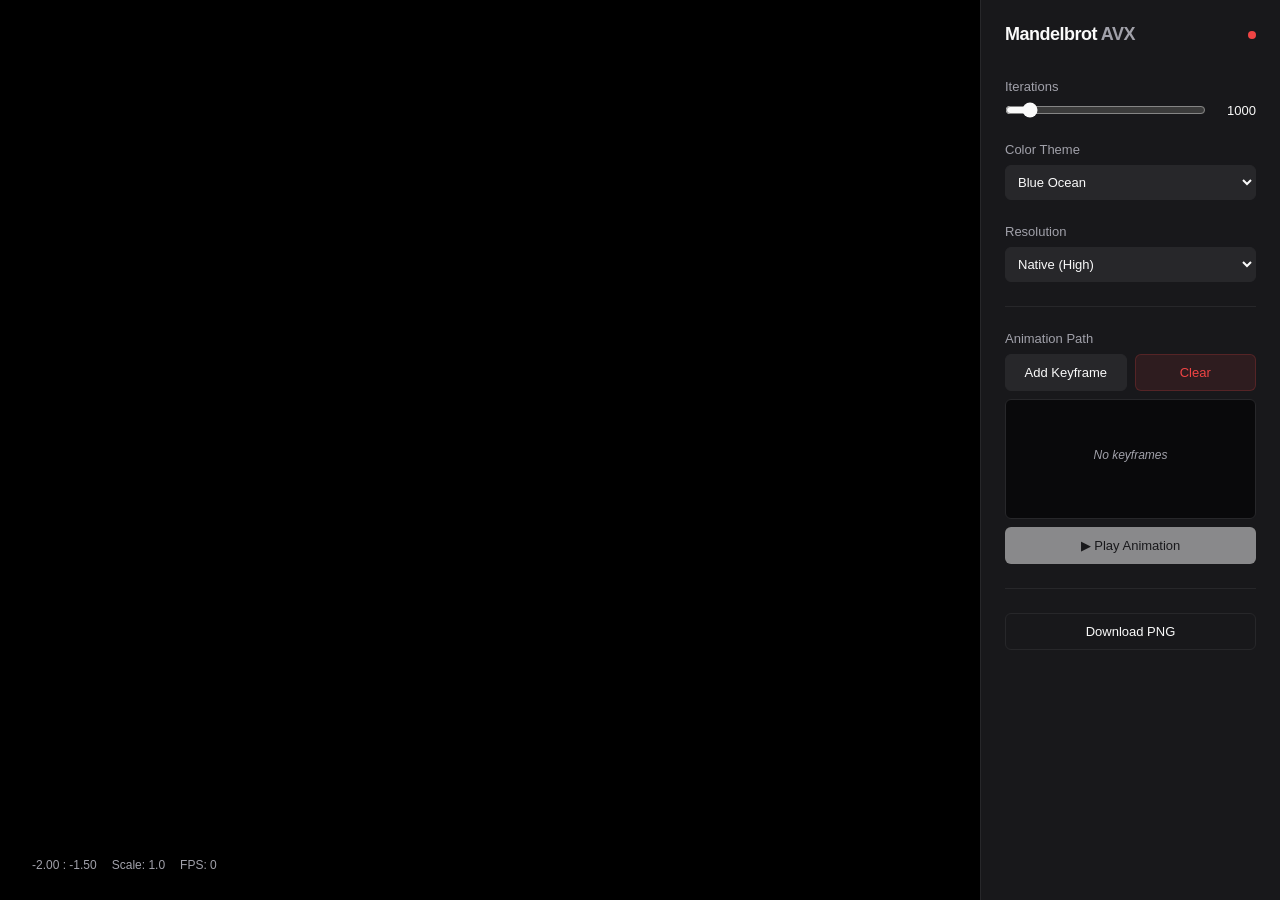
==== backend/frontend/index.html @ fd4870f3 "webserver ok" ====
<!DOCTYPE html>
<html lang="en">

<head>
  <meta charset="UTF-8">
  <meta name="viewport" content="width=device-width, initial-scale=1.0">
  <title>AVX2 Mandelbrot Explorer</title>
  <link rel="stylesheet" href="style.css">
</head>

<body>
  <div class="app-container">
    <div class="viewport" id="viewport">
      <canvas id="mandelbrotCanvas"></canvas>
      <div id="loading" class="spinner hidden"></div>
      <div class="overlay-stats">
        <span id="coords">-2.00 : -1.50</span>
        <span id="scale">Scale: 1.0</span>
        <span id="fps">FPS: 0</span>
      </div>
    </div>

    <aside class="sidebar">
      <div class="header">
        <h2>Mandelbrot <span class="accent">AVX</span></h2>
        <div class="status-indicator disconnected" id="statusDot" title="Disconnected"></div>
      </div>

      <div class="control-group">
        <label>Iterations</label>
        <div class="slider-container">
          <input type="range" id="iterSlider" min="100" max="10000" step="10" value="1000">
          <span id="iterValue">1000</span>
        </div>
      </div>
      <div class="control-group">
        <label>Color Theme</label>
        <select id="themeSelect">
          <option value="ocean">Blue Ocean</option>
          <option value="fire">Electric Fire</option>
          <option value="matrix">Matrix Green</option>
          <option value="rainbow">Psychedelic</option>
          <option value="zebra">Zebra (Debug)</option>
        </select>
      </div>


      <div class="control-group">
        <label>Resolution</label>
        <select id="resSelect">
          <option value="1">Native (High)</option>
          <option value="2">Half (Fast)</option>
          <option value="4">Quarter (Very Fast)</option>
        </select>
      </div>

      <div class="divider"></div>

      <div class="control-group">
        <label>Animation Path</label>
        <div class="btn-grid">
          <button id="btnKeyframe" class="btn secondary">Add Keyframe</button>
          <button id="btnClearPath" class="btn destructive">Clear</button>
        </div>
        <div class="keyframe-list" id="keyframeList">
          <div class="empty-state">No keyframes</div>
        </div>
        <button id="btnPlay" class="btn primary" disabled>▶ Play Animation</button>
      </div>

      <div class="divider"></div>

      <div class="control-group">
        <button id="btnExport" class="btn outline">Download PNG</button>
      </div>
    </aside>
  </div>

  <script src="script.js"></script>
</body>

</html>
---- backend/frontend/style.css ----
:root {
  --bg-app: #09090b;
  --bg-panel: #18181b;
  --bg-input: #27272a;
  --border: #27272a;
  --text-main: #fafafa;
  --text-muted: #a1a1aa;
  --primary: #fafafa;
  --primary-fg: #18181b;
  --accent: #3b82f6;
  --destructive: #ef4444;
}

* {
  box-sizing: border-box;
  margin: 0;
  padding: 0;
  font-family: -apple-system, BlinkMacSystemFont, "Segoe UI", Roboto, Helvetica, Arial, sans-serif;
}

body {
  background-color: var(--bg-app);
  color: var(--text-main);
  height: 100vh;
  overflow: hidden;
}

.app-container {
  display: flex;
  height: 100%;
  width: 100%;
}

/* Canvas Area */
.viewport {
  flex: 1;
  position: relative;
  background: #000;
  cursor: crosshair;
  overflow: hidden;
}

canvas {
  display: block;
  width: 100%;
  height: 100%;
}

.overlay-stats {
  position: absolute;
  bottom: 20px;
  left: 20px;
  background: rgba(0, 0, 0, 0.5);
  padding: 8px 12px;
  border-radius: 6px;
  font-size: 12px;
  font-family: monospace;
  color: var(--text-muted);
  pointer-events: none;
  display: flex;
  gap: 15px;
}

/* Sidebar */
.sidebar {
  width: 300px;
  background-color: var(--bg-panel);
  border-left: 1px solid var(--border);
  padding: 24px;
  display: flex;
  flex-direction: column;
  gap: 24px;
  overflow-y: auto;
}

.header {
  display: flex;
  justify-content: space-between;
  align-items: center;
  margin-bottom: 10px;
}

h2 {
  font-size: 18px;
  font-weight: 600;
  letter-spacing: -0.5px;
}

.accent {
  color: var(--text-muted);
}

/* Controls */
.control-group {
  display: flex;
  flex-direction: column;
  gap: 8px;
}

label {
  font-size: 13px;
  font-weight: 500;
  color: var(--text-muted);
}

.slider-container {
  display: flex;
  align-items: center;
  gap: 10px;
}

input[type="range"] {
  flex: 1;
  accent-color: var(--primary);
}

#iterValue {
  font-size: 13px;
  font-variant-numeric: tabular-nums;
  width: 40px;
  text-align: right;
}

select {
  background: var(--bg-input);
  color: var(--text-main);
  border: 1px solid var(--border);
  padding: 8px;
  border-radius: 6px;
  font-size: 13px;
  outline: none;
}

.divider {
  height: 1px;
  background: var(--border);
  width: 100%;
}

/* Buttons */
.btn {
  padding: 10px;
  border-radius: 6px;
  font-size: 13px;
  font-weight: 500;
  cursor: pointer;
  border: 1px solid transparent;
  transition: all 0.2s;
}

.btn-grid {
  display: grid;
  grid-template-columns: 1fr 1fr;
  gap: 8px;
}

.btn.primary {
  background: var(--primary);
  color: var(--primary-fg);
}

.btn.primary:hover {
  opacity: 0.8;
}

.btn.primary:disabled {
  opacity: 0.5;
  cursor: not-allowed;
}

.btn.secondary {
  background: var(--bg-input);
  color: var(--text-main);
  border-color: var(--border);
}

.btn.secondary:hover {
  opacity: 0.8;
}

.btn.destructive {
  background: rgba(239, 68, 68, 0.1);
  color: var(--destructive);
  border: 1px solid rgba(239, 68, 68, 0.2);
}

.btn.destructive:hover {
  background: rgba(239, 68, 68, 0.2);
}

.btn.outline {
  background: transparent;
  border: 1px solid var(--border);
  color: var(--text-main);
}

.btn.outline:hover {
  background: var(--bg-input);
}

/* Keyframes List */
.keyframe-list {
  background: var(--bg-app);
  border: 1px solid var(--border);
  border-radius: 6px;
  height: 120px;
  overflow-y: auto;
  padding: 8px;
  font-size: 12px;
}

.keyframe-item {
  padding: 4px;
  border-bottom: 1px solid var(--border);
  color: var(--text-muted);
  display: flex;
  justify-content: space-between;
}

.empty-state {
  color: var(--text-muted);
  text-align: center;
  margin-top: 40px;
  font-style: italic;
}

/* Status Dot */
.status-indicator {
  width: 8px;
  height: 8px;
  border-radius: 50%;
  background: var(--destructive);
}

.status-indicator.connected {
  background: #10b981;
  box-shadow: 0 0 8px #10b981;
}

/* Spinner */
.spinner {
  position: absolute;
  top: 20px;
  right: 20px;
  width: 20px;
  height: 20px;
  border: 2px solid rgba(255, 255, 255, 0.1);
  border-top-color: #fff;
  border-radius: 50%;
  animation: spin 0.8s linear infinite;
}

.hidden {
  display: none;
}

@keyframes spin {
  to {
    transform: rotate(360deg);
  }
}
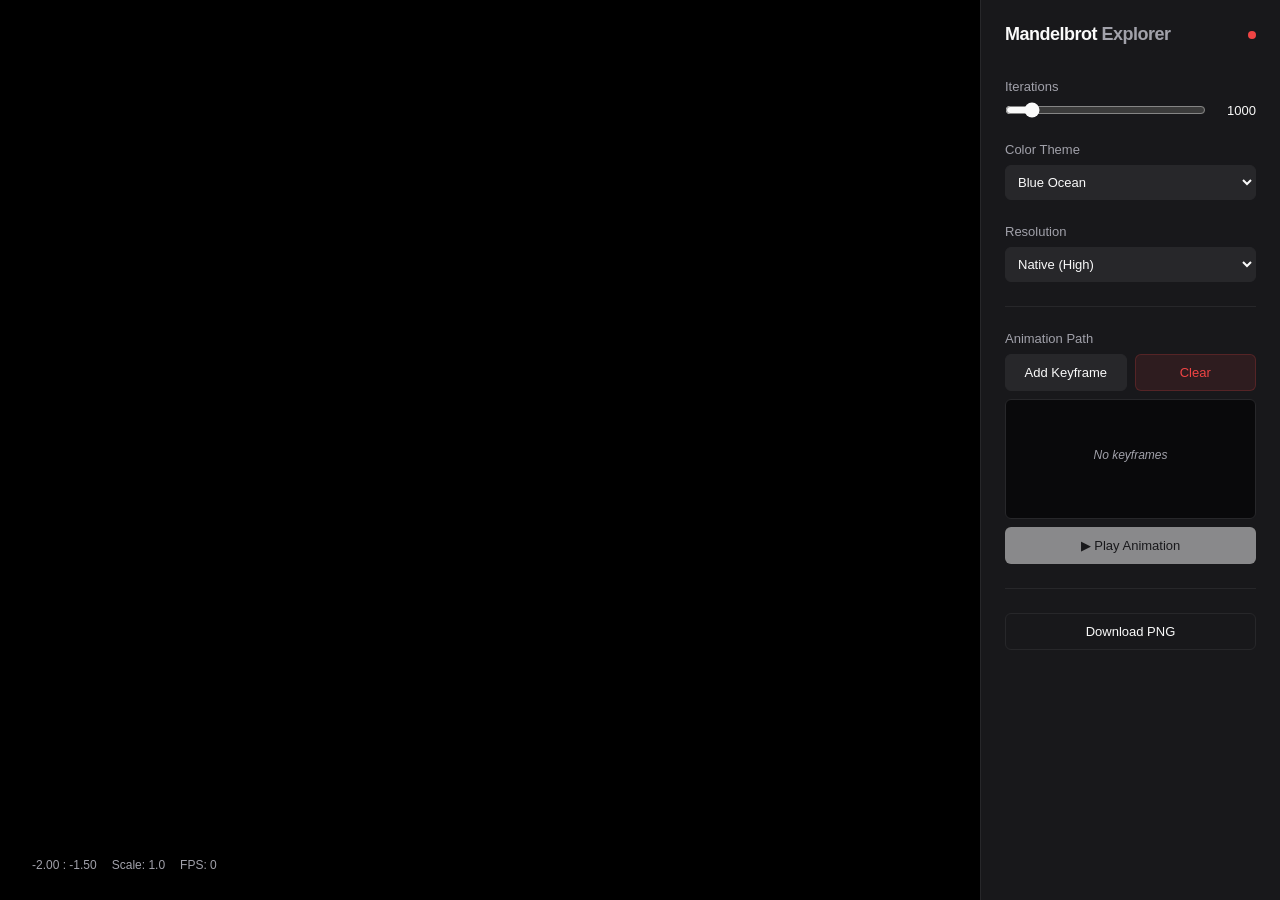
==== commit 191f101b: "almost there" ====
--- a/backend/frontend/index.html
+++ b/backend/frontend/index.html
@@ -1,82 +1,92 @@
-<!DOCTYPE html>
+<!doctype html>
 <html lang="en">
+  <head>
+    <meta charset="UTF-8" />
+    <meta name="viewport" content="width=device-width, initial-scale=1.0" />
+    <title>Mandelbrot Explorer</title>
+    <link rel="stylesheet" href="style.css" />
+  </head>
 
-<head>
-  <meta charset="UTF-8">
-  <meta name="viewport" content="width=device-width, initial-scale=1.0">
-  <title>AVX2 Mandelbrot Explorer</title>
-  <link rel="stylesheet" href="style.css">
-</head>
+  <body>
+    <div class="app-container">
+      <div class="viewport" id="viewport">
+        <canvas id="mandelbrotCanvas"></canvas>
+        <div id="loading" class="spinner hidden"></div>
+        <div class="overlay-stats">
+          <span id="coords">-2.00 : -1.50</span>
+          <span id="scale">Scale: 1.0</span>
+          <span id="fps">FPS: 0</span>
+        </div>
+      </div>
 
-<body>
-  <div class="app-container">
-    <div class="viewport" id="viewport">
-      <canvas id="mandelbrotCanvas"></canvas>
-      <div id="loading" class="spinner hidden"></div>
-      <div class="overlay-stats">
-        <span id="coords">-2.00 : -1.50</span>
-        <span id="scale">Scale: 1.0</span>
-        <span id="fps">FPS: 0</span>
-      </div>
+      <aside class="sidebar">
+        <div class="header">
+          <h2>Mandelbrot <span class="accent">Explorer</span></h2>
+          <div
+            class="status-indicator disconnected"
+            id="statusDot"
+            title="Disconnected"
+          ></div>
+        </div>
+
+        <div class="control-group">
+          <label>Iterations</label>
+          <div class="slider-container">
+            <input
+              type="range"
+              id="iterSlider"
+              min="0"
+              max="10000"
+              step="10"
+              value="1000"
+            />
+            <span id="iterValue">1000</span>
+          </div>
+        </div>
+        <div class="control-group">
+          <label>Color Theme</label>
+          <select id="themeSelect">
+            <option value="ocean">Blue Ocean</option>
+            <option value="fire">Electric Fire</option>
+            <option value="matrix">Matrix Green</option>
+            <option value="rainbow">Psychedelic</option>
+            <option value="zebra">Zebra (Debug)</option>
+          </select>
+        </div>
+
+        <div class="control-group">
+          <label>Resolution</label>
+          <select id="resSelect">
+            <option value="1">Native (High)</option>
+            <option value="2">Half (Fast)</option>
+            <option value="4">Quarter (Very Fast)</option>
+          </select>
+        </div>
+
+        <div class="divider"></div>
+
+        <div class="control-group">
+          <label>Animation Path</label>
+          <div class="btn-grid">
+            <button id="btnKeyframe" class="btn secondary">Add Keyframe</button>
+            <button id="btnClearPath" class="btn destructive">Clear</button>
+          </div>
+          <div class="keyframe-list" id="keyframeList">
+            <div class="empty-state">No keyframes</div>
+          </div>
+          <button id="btnPlay" class="btn primary" disabled>
+            ▶ Play Animation
+          </button>
+        </div>
+
+        <div class="divider"></div>
+
+        <div class="control-group">
+          <button id="btnExport" class="btn outline">Download PNG</button>
+        </div>
+      </aside>
     </div>
 
-    <aside class="sidebar">
-      <div class="header">
-        <h2>Mandelbrot <span class="accent">AVX</span></h2>
-        <div class="status-indicator disconnected" id="statusDot" title="Disconnected"></div>
-      </div>
-
-      <div class="control-group">
-        <label>Iterations</label>
-        <div class="slider-container">
-          <input type="range" id="iterSlider" min="100" max="10000" step="10" value="1000">
-          <span id="iterValue">1000</span>
-        </div>
-      </div>
-      <div class="control-group">
-        <label>Color Theme</label>
-        <select id="themeSelect">
-          <option value="ocean">Blue Ocean</option>
-          <option value="fire">Electric Fire</option>
-          <option value="matrix">Matrix Green</option>
-          <option value="rainbow">Psychedelic</option>
-          <option value="zebra">Zebra (Debug)</option>
-        </select>
-      </div>
-
-
-      <div class="control-group">
-        <label>Resolution</label>
-        <select id="resSelect">
-          <option value="1">Native (High)</option>
-          <option value="2">Half (Fast)</option>
-          <option value="4">Quarter (Very Fast)</option>
-        </select>
-      </div>
-
-      <div class="divider"></div>
-
-      <div class="control-group">
-        <label>Animation Path</label>
-        <div class="btn-grid">
-          <button id="btnKeyframe" class="btn secondary">Add Keyframe</button>
-          <button id="btnClearPath" class="btn destructive">Clear</button>
-        </div>
-        <div class="keyframe-list" id="keyframeList">
-          <div class="empty-state">No keyframes</div>
-        </div>
-        <button id="btnPlay" class="btn primary" disabled>▶ Play Animation</button>
-      </div>
-
-      <div class="divider"></div>
-
-      <div class="control-group">
-        <button id="btnExport" class="btn outline">Download PNG</button>
-      </div>
-    </aside>
-  </div>
-
-  <script src="script.js"></script>
-</body>
-
+    <script src="script.js"></script>
+  </body>
 </html>
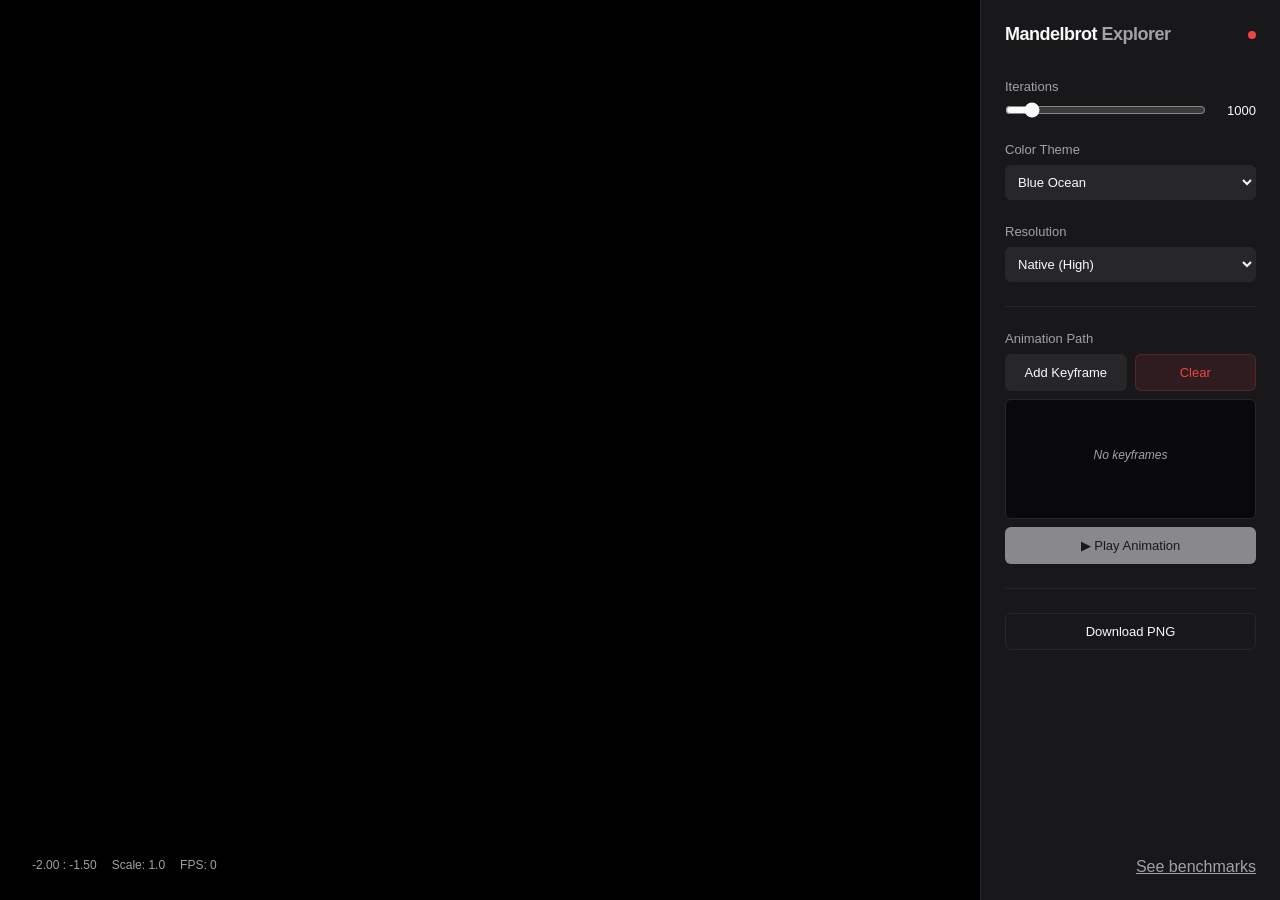
==== commit 7ff3c671: "docs" ====
--- a/backend/frontend/index.html
+++ b/backend/frontend/index.html
@@ -84,6 +84,10 @@
         <div class="control-group">
           <button id="btnExport" class="btn outline">Download PNG</button>
         </div>
+
+        <a class="benchmark-link" href="/benchmark.html" target="about:blank"
+          >See benchmarks</a
+        >
       </aside>
     </div>
 
--- a/backend/frontend/style.css
+++ b/backend/frontend/style.css
@@ -15,7 +15,9 @@
   box-sizing: border-box;
   margin: 0;
   padding: 0;
-  font-family: -apple-system, BlinkMacSystemFont, "Segoe UI", Roboto, Helvetica, Arial, sans-serif;
+  font-family:
+    -apple-system, BlinkMacSystemFont, "Segoe UI", Roboto, Helvetica, Arial,
+    sans-serif;
 }
 
 body {
@@ -71,6 +73,7 @@
   flex-direction: column;
   gap: 24px;
   overflow-y: auto;
+  height: 100vh;
 }
 
 .header {
@@ -250,6 +253,12 @@
   animation: spin 0.8s linear infinite;
 }
 
+.benchmark-link {
+  color: var(--text-muted);
+  margin-top: auto;
+  margin-left: auto;
+}
+
 .hidden {
   display: none;
 }
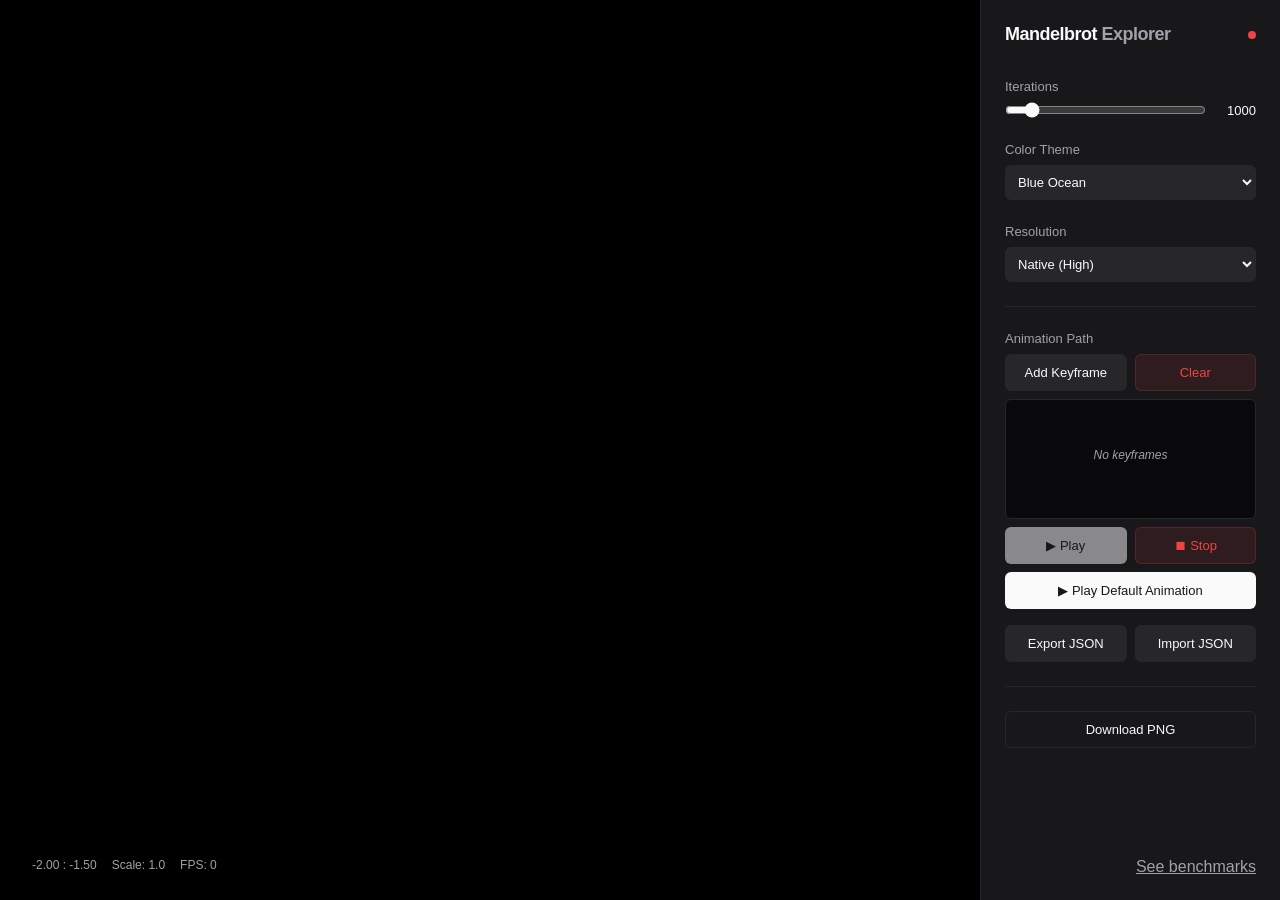
==== commit b1c2986d: "checking details" ====
--- a/backend/frontend/index.html
+++ b/backend/frontend/index.html
@@ -65,19 +65,32 @@
 
         <div class="divider"></div>
 
-        <div class="control-group">
-          <label>Animation Path</label>
-          <div class="btn-grid">
-            <button id="btnKeyframe" class="btn secondary">Add Keyframe</button>
-            <button id="btnClearPath" class="btn destructive">Clear</button>
-          </div>
-          <div class="keyframe-list" id="keyframeList">
-            <div class="empty-state">No keyframes</div>
-          </div>
+      <div class="control-group">
+        <label>Animation Path</label>
+        <div class="btn-grid">
+          <button id="btnKeyframe" class="btn secondary">Add Keyframe</button>
+          <button id="btnClearPath" class="btn destructive">Clear</button>
+        </div>
+        <div class="keyframe-list" id="keyframeList">
+          <div class="empty-state">No keyframes</div>
+        </div>
+        <div class="btn-grid">
           <button id="btnPlay" class="btn primary" disabled>
-            ▶ Play Animation
+            ▶ Play
+          </button>
+          <button id="btnStop" class="btn destructive" disabled style="pointer-events: auto;">
+            ⏹ Stop
           </button>
         </div>
+        <button id="btnPlayDefault" class="btn primary">
+          ▶ Play Default Animation
+        </button>
+        <div class="btn-grid" style="margin-top: 8px;">
+          <button id="btnExportPath" class="btn secondary">Export JSON</button>
+          <button id="btnImportPath" class="btn secondary">Import JSON</button>
+        </div>
+        <input type="file" id="importFile" accept=".json" style="display: none;">
+      </div>
 
         <div class="divider"></div>
 
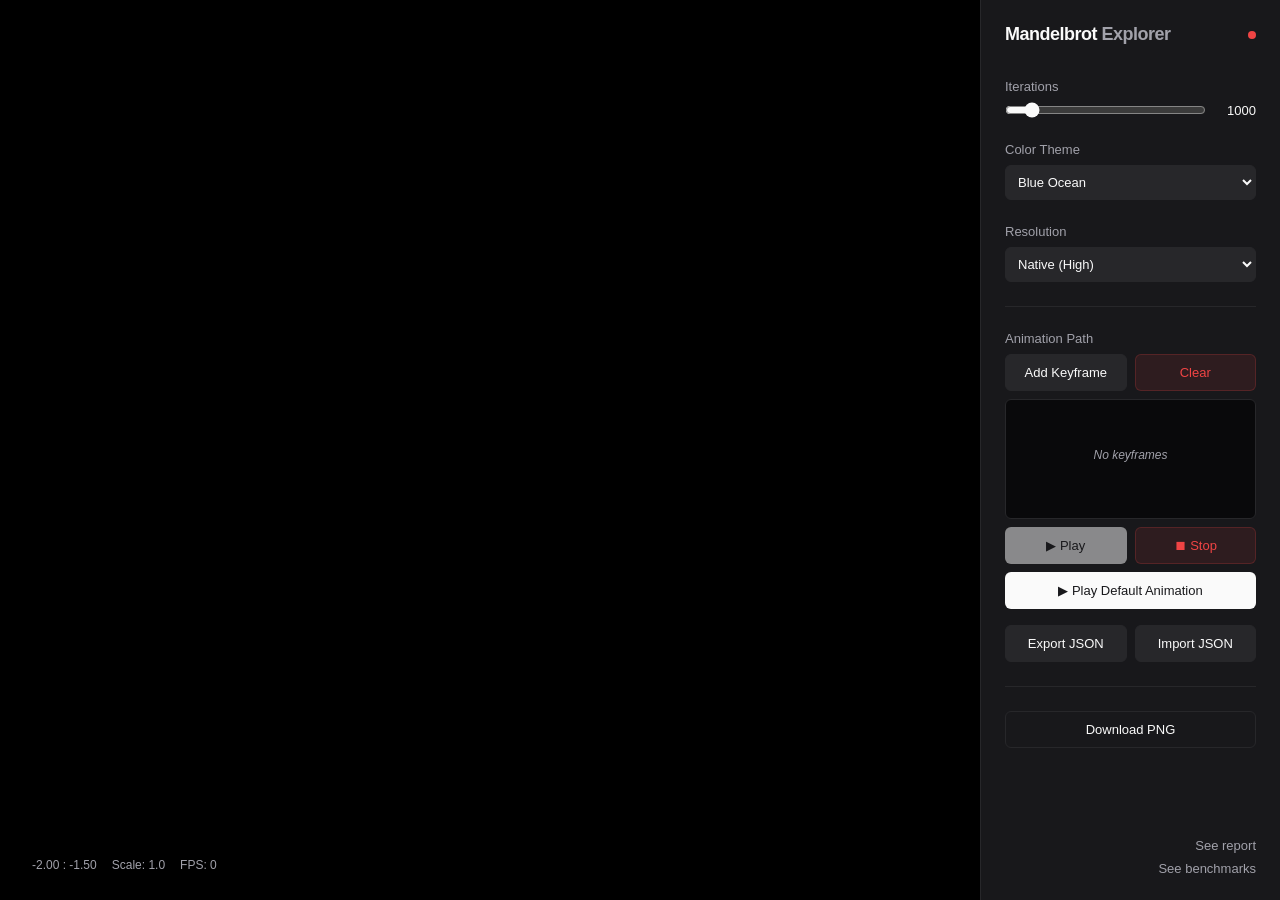
==== commit f590727b: "chores" ====
--- a/backend/frontend/index.html
+++ b/backend/frontend/index.html
@@ -65,42 +65,58 @@
 
         <div class="divider"></div>
 
-      <div class="control-group">
-        <label>Animation Path</label>
-        <div class="btn-grid">
-          <button id="btnKeyframe" class="btn secondary">Add Keyframe</button>
-          <button id="btnClearPath" class="btn destructive">Clear</button>
+        <div class="control-group">
+          <label>Animation Path</label>
+          <div class="btn-grid">
+            <button id="btnKeyframe" class="btn secondary">Add Keyframe</button>
+            <button id="btnClearPath" class="btn destructive">Clear</button>
+          </div>
+          <div class="keyframe-list" id="keyframeList">
+            <div class="empty-state">No keyframes</div>
+          </div>
+          <div class="btn-grid">
+            <button id="btnPlay" class="btn primary" disabled>▶ Play</button>
+            <button
+              id="btnStop"
+              class="btn destructive"
+              disabled
+              style="pointer-events: auto"
+            >
+              ⏹ Stop
+            </button>
+          </div>
+          <button id="btnPlayDefault" class="btn primary">
+            ▶ Play Default Animation
+          </button>
+          <div class="btn-grid" style="margin-top: 8px">
+            <button id="btnExportPath" class="btn secondary">
+              Export JSON
+            </button>
+            <button id="btnImportPath" class="btn secondary">
+              Import JSON
+            </button>
+          </div>
+          <input
+            type="file"
+            id="importFile"
+            accept=".json"
+            style="display: none"
+          />
         </div>
-        <div class="keyframe-list" id="keyframeList">
-          <div class="empty-state">No keyframes</div>
-        </div>
-        <div class="btn-grid">
-          <button id="btnPlay" class="btn primary" disabled>
-            ▶ Play
-          </button>
-          <button id="btnStop" class="btn destructive" disabled style="pointer-events: auto;">
-            ⏹ Stop
-          </button>
-        </div>
-        <button id="btnPlayDefault" class="btn primary">
-          ▶ Play Default Animation
-        </button>
-        <div class="btn-grid" style="margin-top: 8px;">
-          <button id="btnExportPath" class="btn secondary">Export JSON</button>
-          <button id="btnImportPath" class="btn secondary">Import JSON</button>
-        </div>
-        <input type="file" id="importFile" accept=".json" style="display: none;">
-      </div>
 
         <div class="divider"></div>
 
         <div class="control-group">
           <button id="btnExport" class="btn outline">Download PNG</button>
         </div>
-
-        <a class="benchmark-link" href="/benchmark.html" target="about:blank"
-          >See benchmarks</a
-        >
+        <div class="footer-links">
+          <a class="benchmark-link" href="/report.pdf" target="about:blank"
+            >See report</a
+          >
+          <a class="benchmark-link" href="/benchmark.html" target="about:blank"
+            >See benchmarks</a
+          >
+        </div>
       </aside>
     </div>
 
--- a/backend/frontend/style.css
+++ b/backend/frontend/style.css
@@ -253,10 +253,23 @@
   animation: spin 0.8s linear infinite;
 }
 
+.footer-links {
+  margin-top: auto;
+  display: flex;
+  flex-direction: column;
+  gap: 8px;
+  text-align: right;
+}
+
 .benchmark-link {
   color: var(--text-muted);
-  margin-top: auto;
-  margin-left: auto;
+  font-size: 13px;
+  text-decoration: none;
+}
+
+.benchmark-link:hover {
+  color: var(--text-main);
+  text-decoration: underline;
 }
 
 .hidden {
